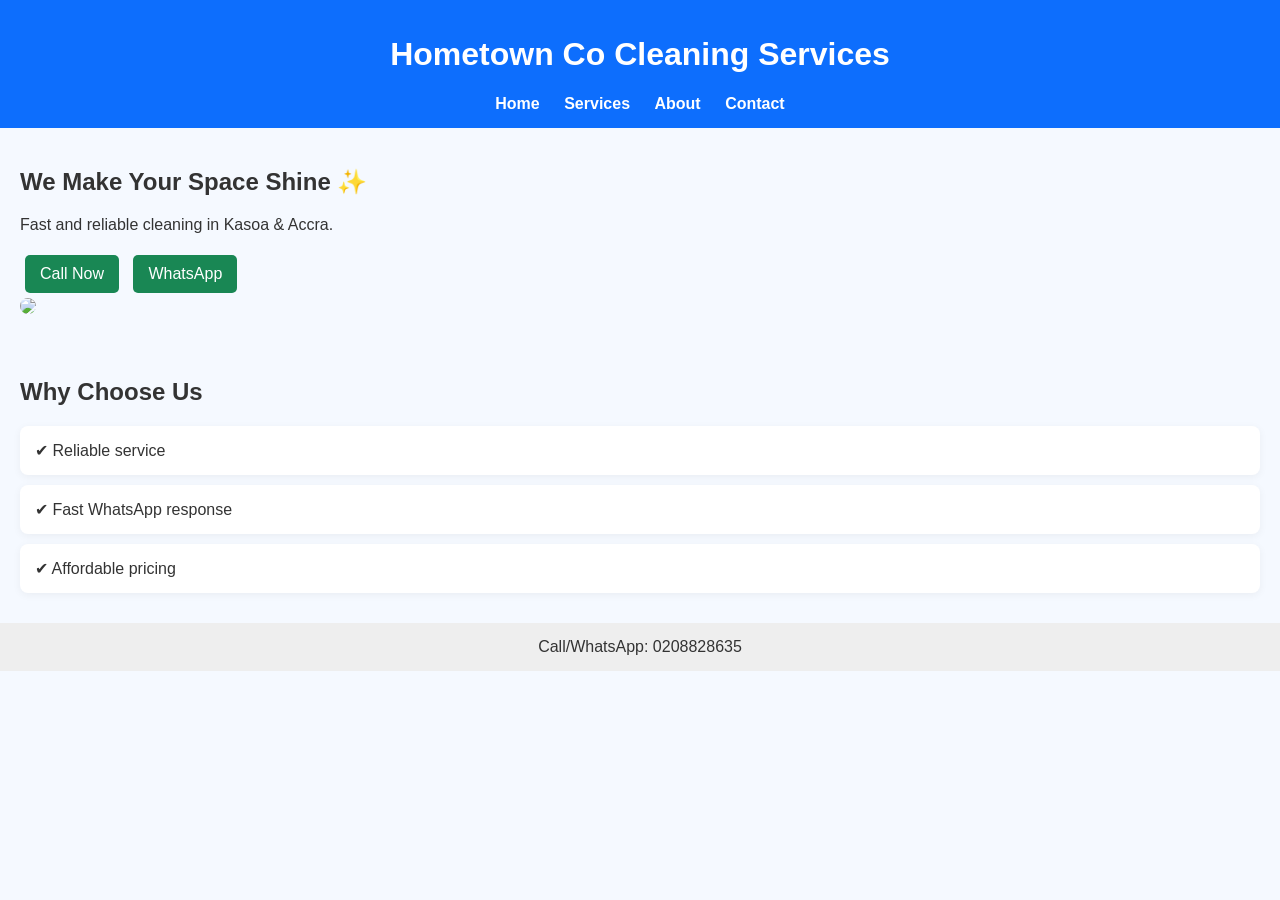
==== index.html @ 9e7ef7e4 "Update index.html" ====
<!DOCTYPE html>
<html>
<head>
  <title>Hometown Co Cleaning Services</title>
  <link rel="stylesheet" href="styles.css">

  <!-- SEO -->
  <meta name="description" content="Cleaning services in Kasoa and Accra. Residential, commercial, move-in and post-construction cleaning. Call 0208828635">
</head>

<body>

<header>
  <h1>Hometown Co Cleaning Services</h1>
  <nav>
    <a href="index.html">Home</a>
    <a href="services.html">Services</a>
    <a href="about.html">About</a>
    <a href="contact.html">Contact</a>
  </nav>
</header>

<section>
  <h2>We Make Your Space Shine ✨</h2>
  <p>Fast and reliable cleaning in Kasoa & Accra.</p>
<div class="btn-group">
  <a class="btn btn-primary" href="tel:0208828635">Call Now</a>
  <a class="btn btn-outline" href="https://wa.me/233208828635?text=Hello%20I%20need%20cleaning%20service">WhatsApp</a>
</div>  

  <img src="https://images.unsplash.com/photo-1600585154340-be6161a56a0c">
</section>

<section>
  <h2>Why Choose Us</h2>
  <div class="card">✔ Reliable service</div>
  <div class="card">✔ Fast WhatsApp response</div>
  <div class="card">✔ Affordable pricing</div>
</section>

<footer>
  Call/WhatsApp: 0208828635
</footer>
<script src="//code.tidio.co/vre9z0lkbppu7xoybaqcxrergolc1zzh.js" async></script>
</body>
</html>
---- styles.css ----
body {
  font-family: Arial, sans-serif;
  margin: 0;
  background: #f5f9ff;
  color: #333;
}

header {
  background: #0d6efd;
  color: white;
  padding: 15px;
  text-align: center;
}

nav a {
  margin: 0 10px;
  color: white;
  text-decoration: none;
  font-weight: bold;
}

section {
  padding: 20px;
}

.btn {
  display: inline-block;
  padding: 10px 15px;
  background: #198754;
  color: white;
  text-decoration: none;
  border-radius: 5px;
  margin: 5px;
}

.card {
  background: white;
  padding: 15px;
  margin: 10px 0;
  border-radius: 8px;
  box-shadow: 0 2px 8px rgba(0,0,0,0.05);
}

img {
  width: 100%;
  border-radius: 8px;
}

footer {
  text-align: center;
  padding: 15px;
  background: #eee;
}
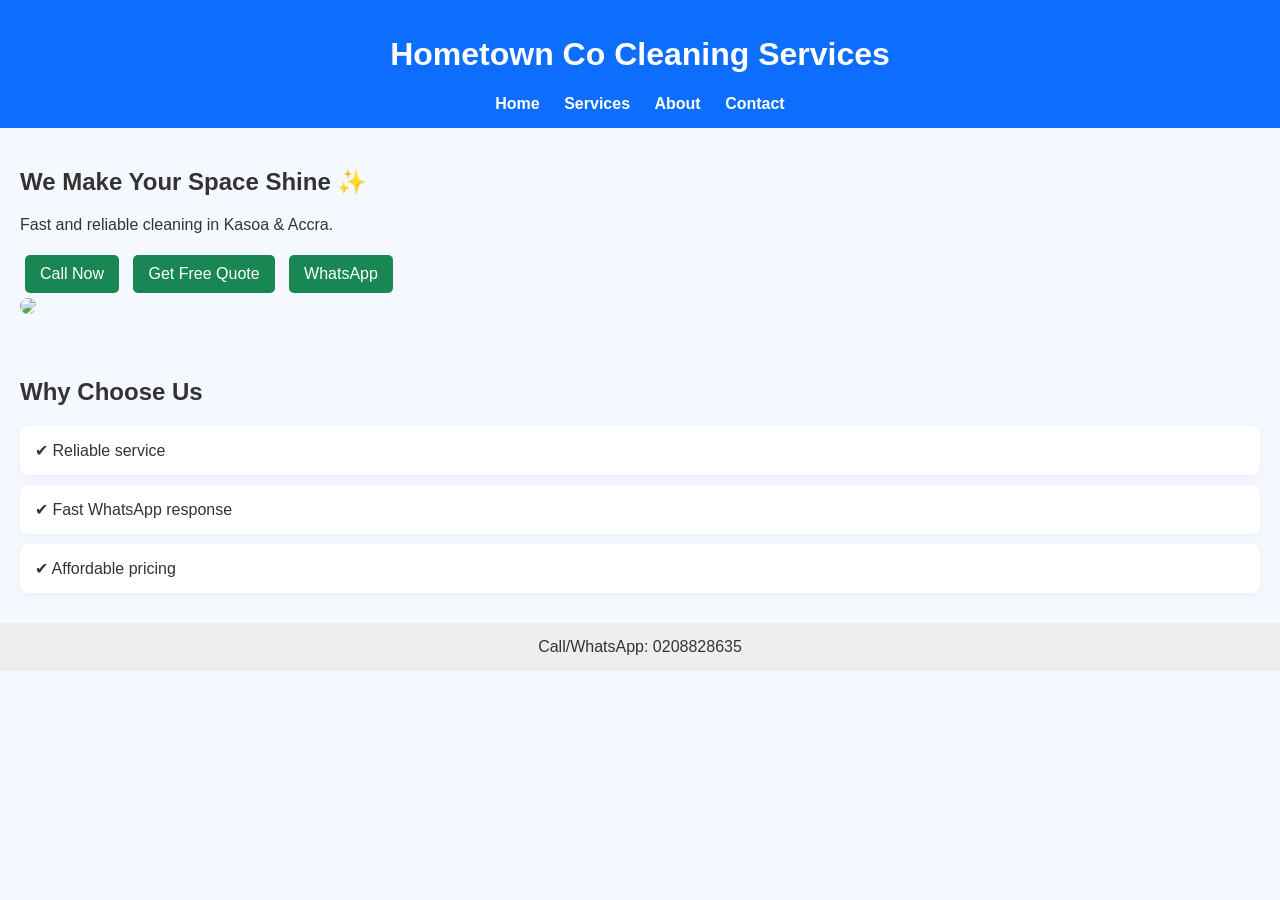
==== commit 8904a837: "Update index.html" ====
--- a/index.html
+++ b/index.html
@@ -25,6 +25,7 @@
   <p>Fast and reliable cleaning in Kasoa & Accra.</p>
 <div class="btn-group">
   <a class="btn btn-primary" href="tel:0208828635">Call Now</a>
+  <a class="btn btn-success" href="https://form.jotform.com/261156026960954" target="_blank">Get Free Quote</a>
   <a class="btn btn-outline" href="https://wa.me/233208828635?text=Hello%20I%20need%20cleaning%20service">WhatsApp</a>
 </div>  
 
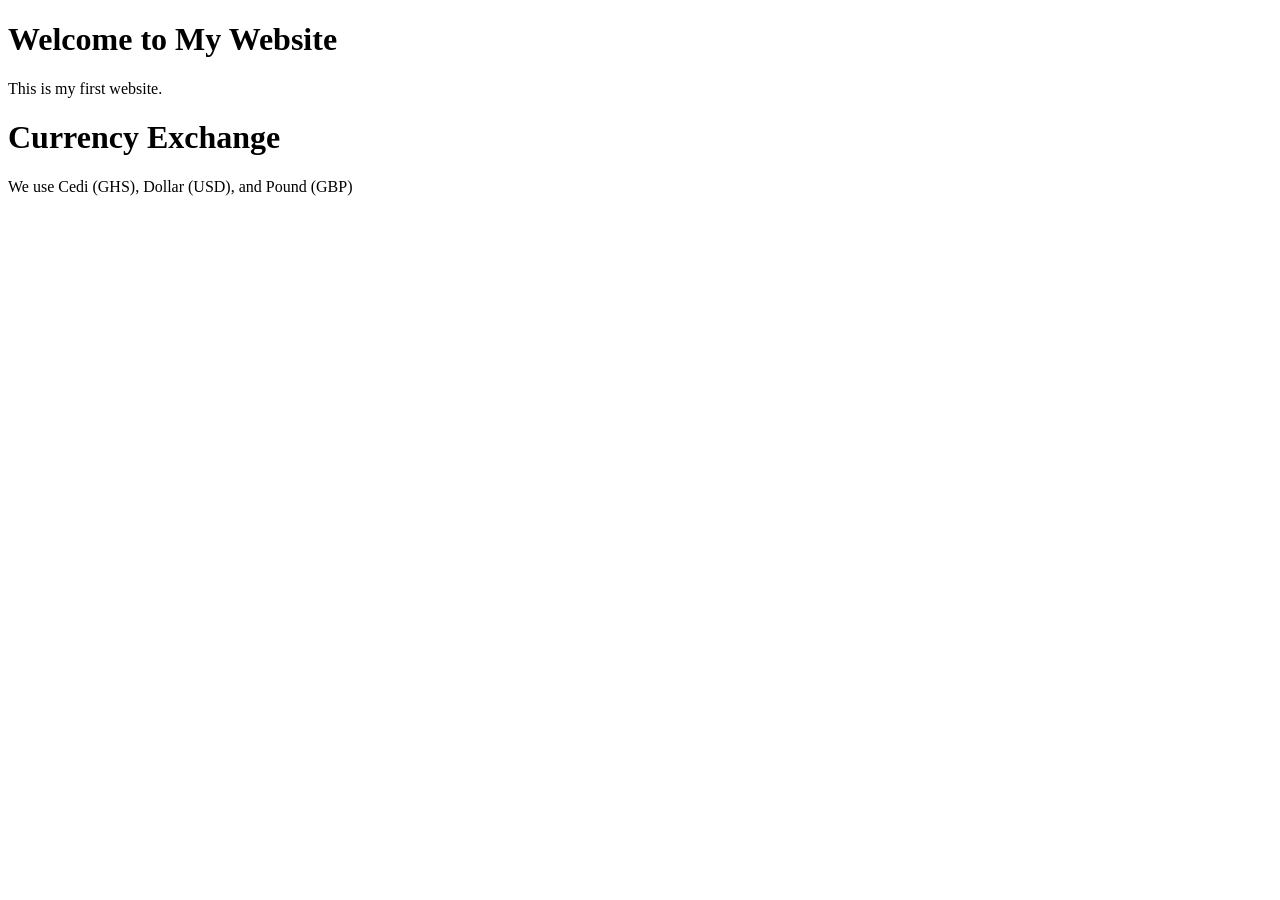
==== commit a63a2097: "Update index.html" ====
--- a/index.html
+++ b/index.html
@@ -1,47 +1,25 @@
 <!DOCTYPE html>
 <html>
 <head>
-  <title>Hometown Co Cleaning Services</title>
-  <link rel="stylesheet" href="styles.css">
-
-  <!-- SEO -->
-  <meta name="description" content="Cleaning services in Kasoa and Accra. Residential, commercial, move-in and post-construction cleaning. Call 0208828635">
+  <title>My Website</title>
 </head>
-
 <body>
 
-<header>
-  <h1>Hometown Co Cleaning Services</h1>
-  <nav>
-    <a href="index.html">Home</a>
-    <a href="services.html">Services</a>
-    <a href="about.html">About</a>
-    <a href="contact.html">Contact</a>
-  </nav>
-</header>
+  <h1>Welcome to My Website</h1>
+  <p>This is my first website.</p>
 
-<section>
-  <h2>We Make Your Space Shine ✨</h2>
-  <p>Fast and reliable cleaning in Kasoa & Accra.</p>
-<div class="btn-group">
-  <a class="btn btn-primary" href="tel:0208828635">Call Now</a>
-  <a class="btn btn-success" href="https://form.jotform.com/261156026960954" target="_blank">Get Free Quote</a>
-  <a class="btn btn-outline" href="https://wa.me/233208828635?text=Hello%20I%20need%20cleaning%20service">WhatsApp</a>
-</div>  
-
-  <img src="https://images.unsplash.com/photo-1600585154340-be6161a56a0c">
-</section>
-
-<section>
-  <h2>Why Choose Us</h2>
-  <div class="card">✔ Reliable service</div>
-  <div class="card">✔ Fast WhatsApp response</div>
-  <div class="card">✔ Affordable pricing</div>
-</section>
-
-<footer>
-  Call/WhatsApp: 0208828635
-</footer>
-<script src="//code.tidio.co/vre9z0lkbppu7xoybaqcxrergolc1zzh.js" async></script>
 </body>
 </html>
+
+<!DOCTYPE html>
+<html>
+<head>
+  <title>Currency Website</title>
+</head>
+<body>
+
+  <h1>Currency Exchange</h1>
+  <p>We use Cedi (GHS), Dollar (USD), and Pound (GBP)</p>
+
+</body>
+</html>
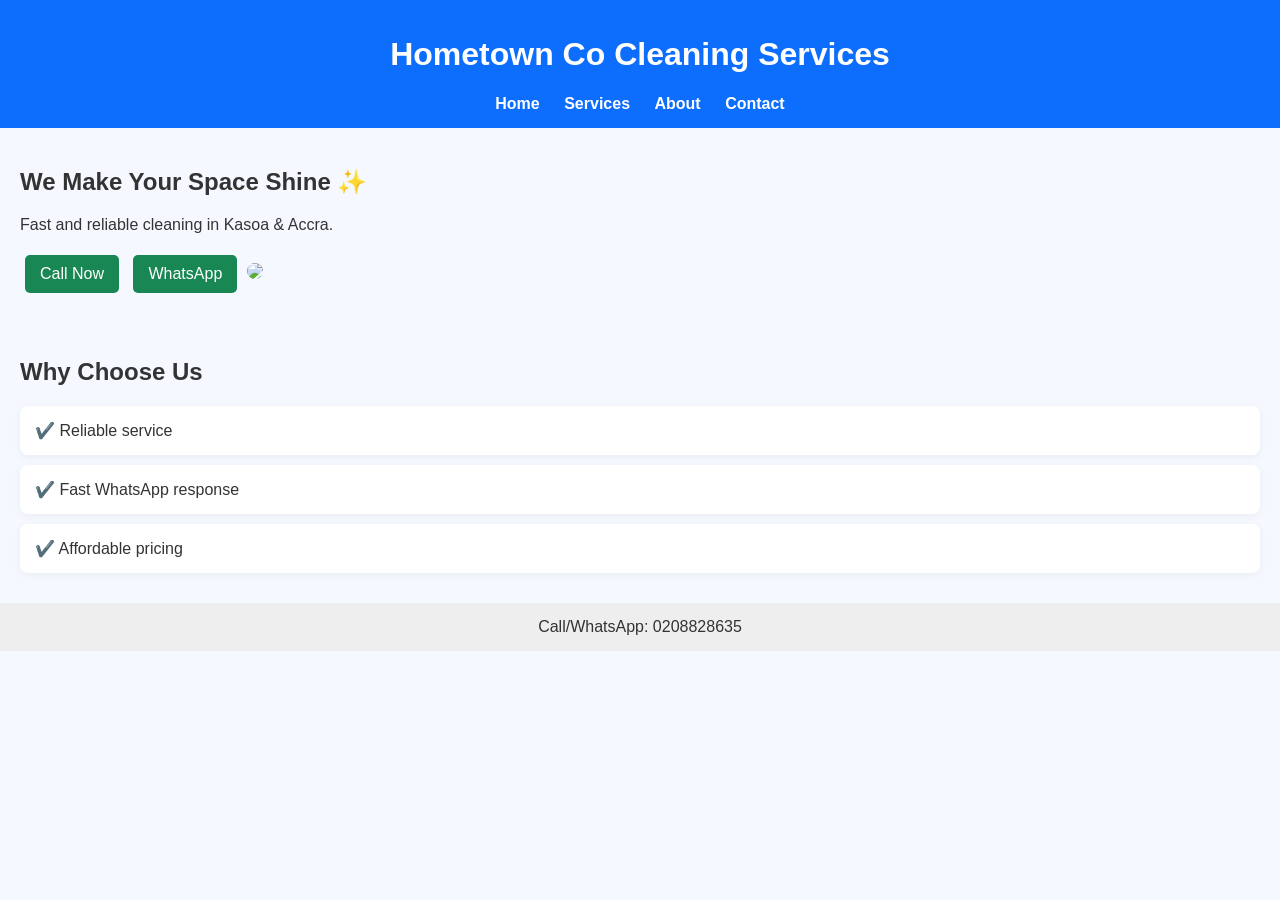
==== commit 2f52fd00: "Update index.html" ====
--- a/index.html
+++ b/index.html
@@ -1,25 +1,45 @@
 <!DOCTYPE html>
 <html>
 <head>
-  <title>My Website</title>
+  <title>Hometown Co Cleaning Services</title>
+  <link rel="stylesheet" href="styles.css">
+
+  <!-- SEO -->
+  <meta name="description" content="Cleaning services in Kasoa and Accra. Residential, commercial, move-in and post-construction cleaning. Call 0208828635">
 </head>
+
 <body>
 
-  <h1>Welcome to My Website</h1>
-  <p>This is my first website.</p>
+<header>
+  <h1>Hometown Co Cleaning Services</h1>
+  <nav>
+    <a href="index.html">Home</a>
+    <a href="services.html">Services</a>
+    <a href="about.html">About</a>
+    <a href="contact.html">Contact</a>
+  </nav>
+</header>
+
+<section>
+  <h2>We Make Your Space Shine ✨</h2>
+  <p>Fast and reliable cleaning in Kasoa & Accra.</p>
+
+  <a class="btn" href="tel:0208828635">Call Now</a>
+  <a class="btn" href="https://wa.me/233208828635?text=Hello%20I%20need%20cleaning%20service">WhatsApp</a>
+
+  <img src="https://images.unsplash.com/photo-1600585154340-be6161a56a0c">
+</section>
+
+<section>
+  <h2>Why Choose Us</h2>
+  <div class="card">✔️ Reliable service</div>
+  <div class="card">✔️ Fast WhatsApp response</div>
+  <div class="card">✔️ Affordable pricing</div>
+</section>
+
+<footer>
+  Call/WhatsApp: 0208828635
+</footer>
 
 </body>
 </html>
-
-<!DOCTYPE html>
-<html>
-<head>
-  <title>Currency Website</title>
-</head>
-<body>
-
-  <h1>Currency Exchange</h1>
-  <p>We use Cedi (GHS), Dollar (USD), and Pound (GBP)</p>
-
-</body>
-</html>
--- a/styles.css
+++ b/styles.css
@@ -0,0 +1,53 @@
+body {
+  font-family: Arial, sans-serif;
+  margin: 0;
+  background: #f5f9ff;
+  color: #333;
+}
+
+header {
+  background: #0d6efd;
+  color: white;
+  padding: 15px;
+  text-align: center;
+}
+
+nav a {
+  margin: 0 10px;
+  color: white;
+  text-decoration: none;
+  font-weight: bold;
+}
+
+section {
+  padding: 20px;
+}
+
+.btn {
+  display: inline-block;
+  padding: 10px 15px;
+  background: #198754;
+  color: white;
+  text-decoration: none;
+  border-radius: 5px;
+  margin: 5px;
+}
+
+.card {
+  background: white;
+  padding: 15px;
+  margin: 10px 0;
+  border-radius: 8px;
+  box-shadow: 0 2px 8px rgba(0,0,0,0.05);
+}
+
+img {
+  width: 100%;
+  border-radius: 8px;
+}
+
+footer {
+  text-align: center;
+  padding: 15px;
+  background: #eee;
+}
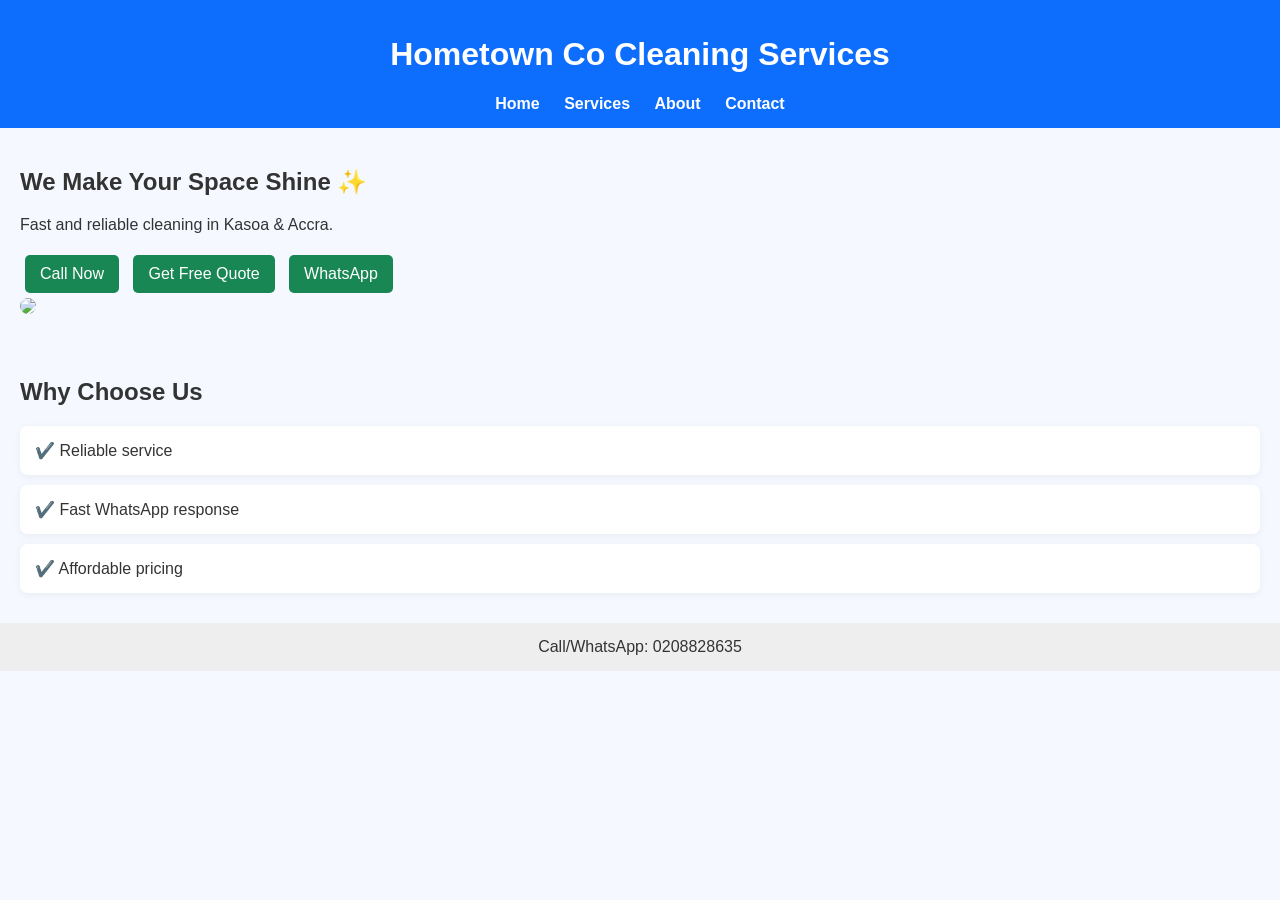
==== commit b7120ba4: "Update index.html" ====
--- a/index.html
+++ b/index.html
@@ -24,9 +24,11 @@
   <h2>We Make Your Space Shine ✨</h2>
   <p>Fast and reliable cleaning in Kasoa & Accra.</p>
 
-  <a class="btn" href="tel:0208828635">Call Now</a>
-  <a class="btn" href="https://wa.me/233208828635?text=Hello%20I%20need%20cleaning%20service">WhatsApp</a>
-
+  <div class="btn-group">
+  <a class="btn btn-primary" href="tel:0208828635">Call Now</a>
+  <a class="btn btn-success" href="https://form.jotform.com/261156026909054" target="_blank">Get Free Quote</a>
+  <a class="btn btn-outline" href="https://wa.me/233208828635?text=Hello%20I%20need%20cleaning%20service">WhatsApp</a>
+</div>
   <img src="https://images.unsplash.com/photo-1600585154340-be6161a56a0c">
 </section>
 
@@ -40,6 +42,6 @@
 <footer>
   Call/WhatsApp: 0208828635
 </footer>
-
+<script src="//code.tidio.co/vre9z0lkbppu7xoybaqcxrergolc1zzh.js" async></script>
 </body>
 </html>
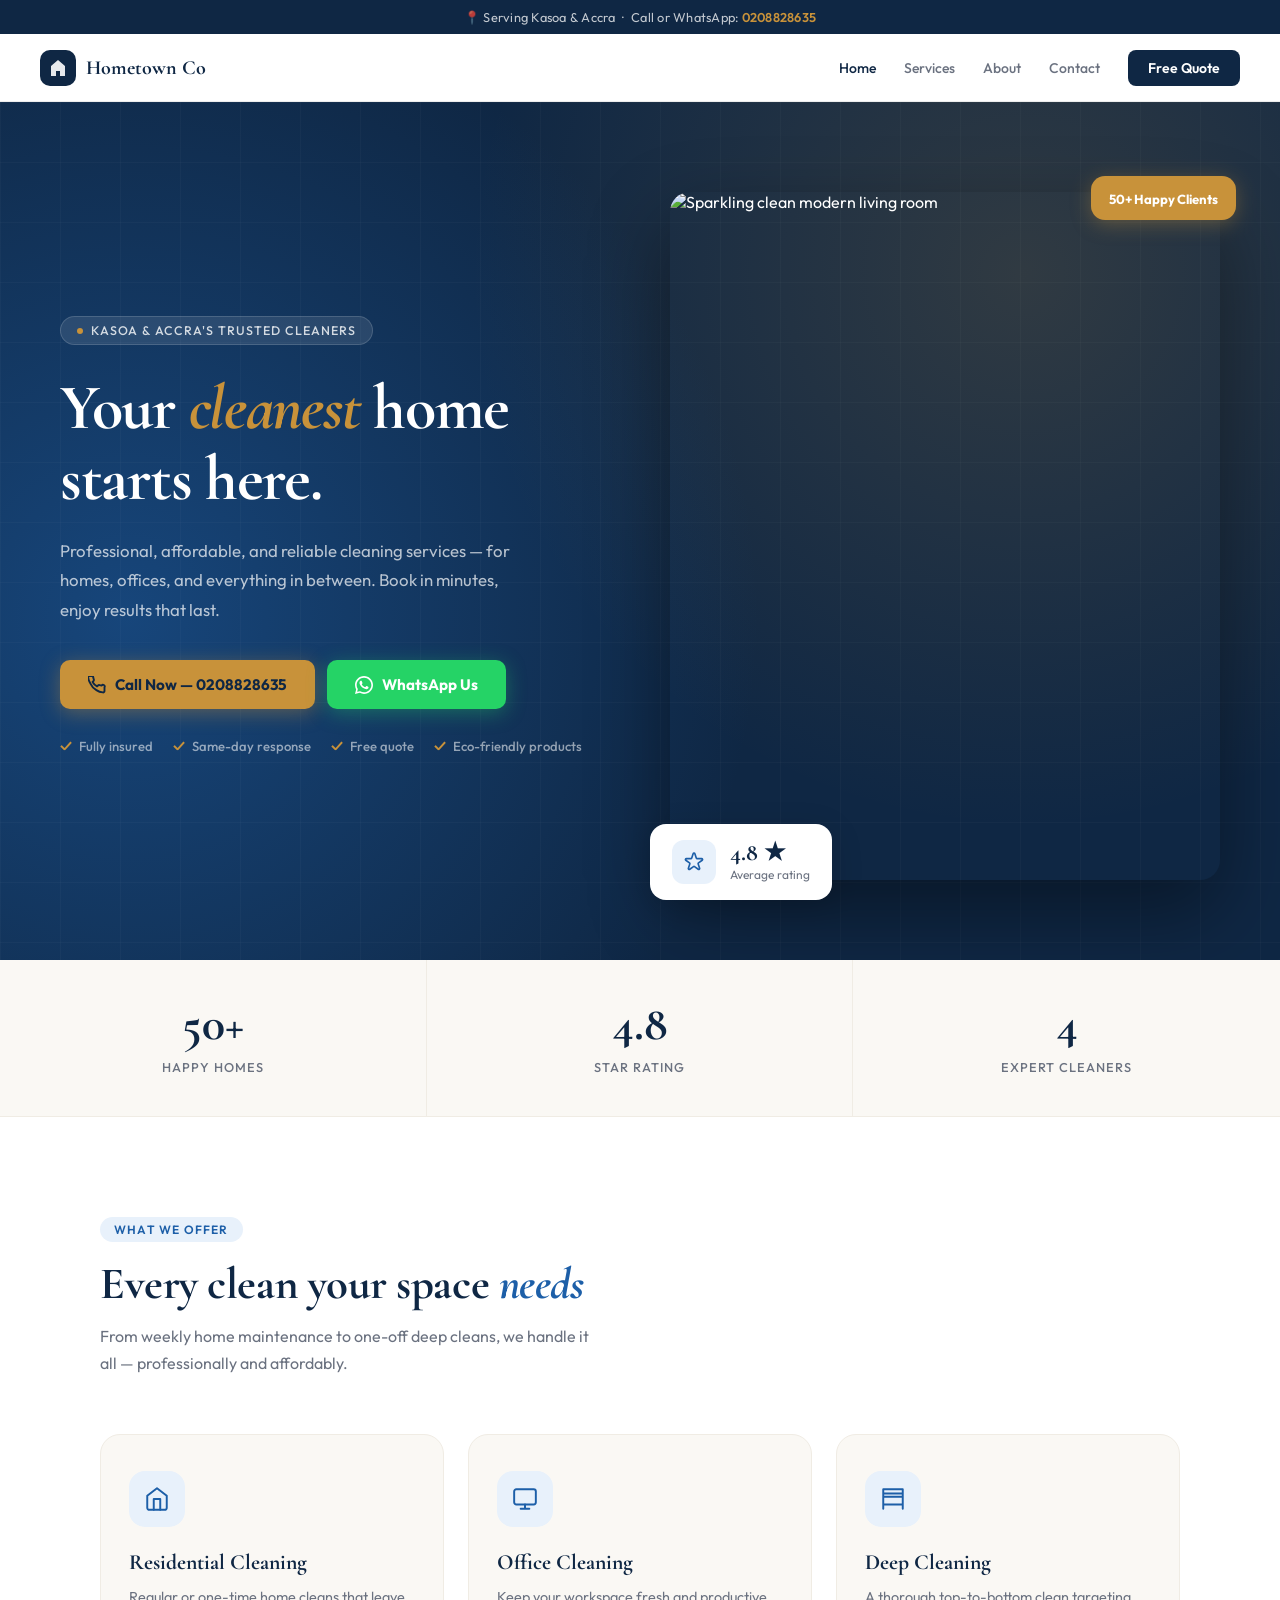
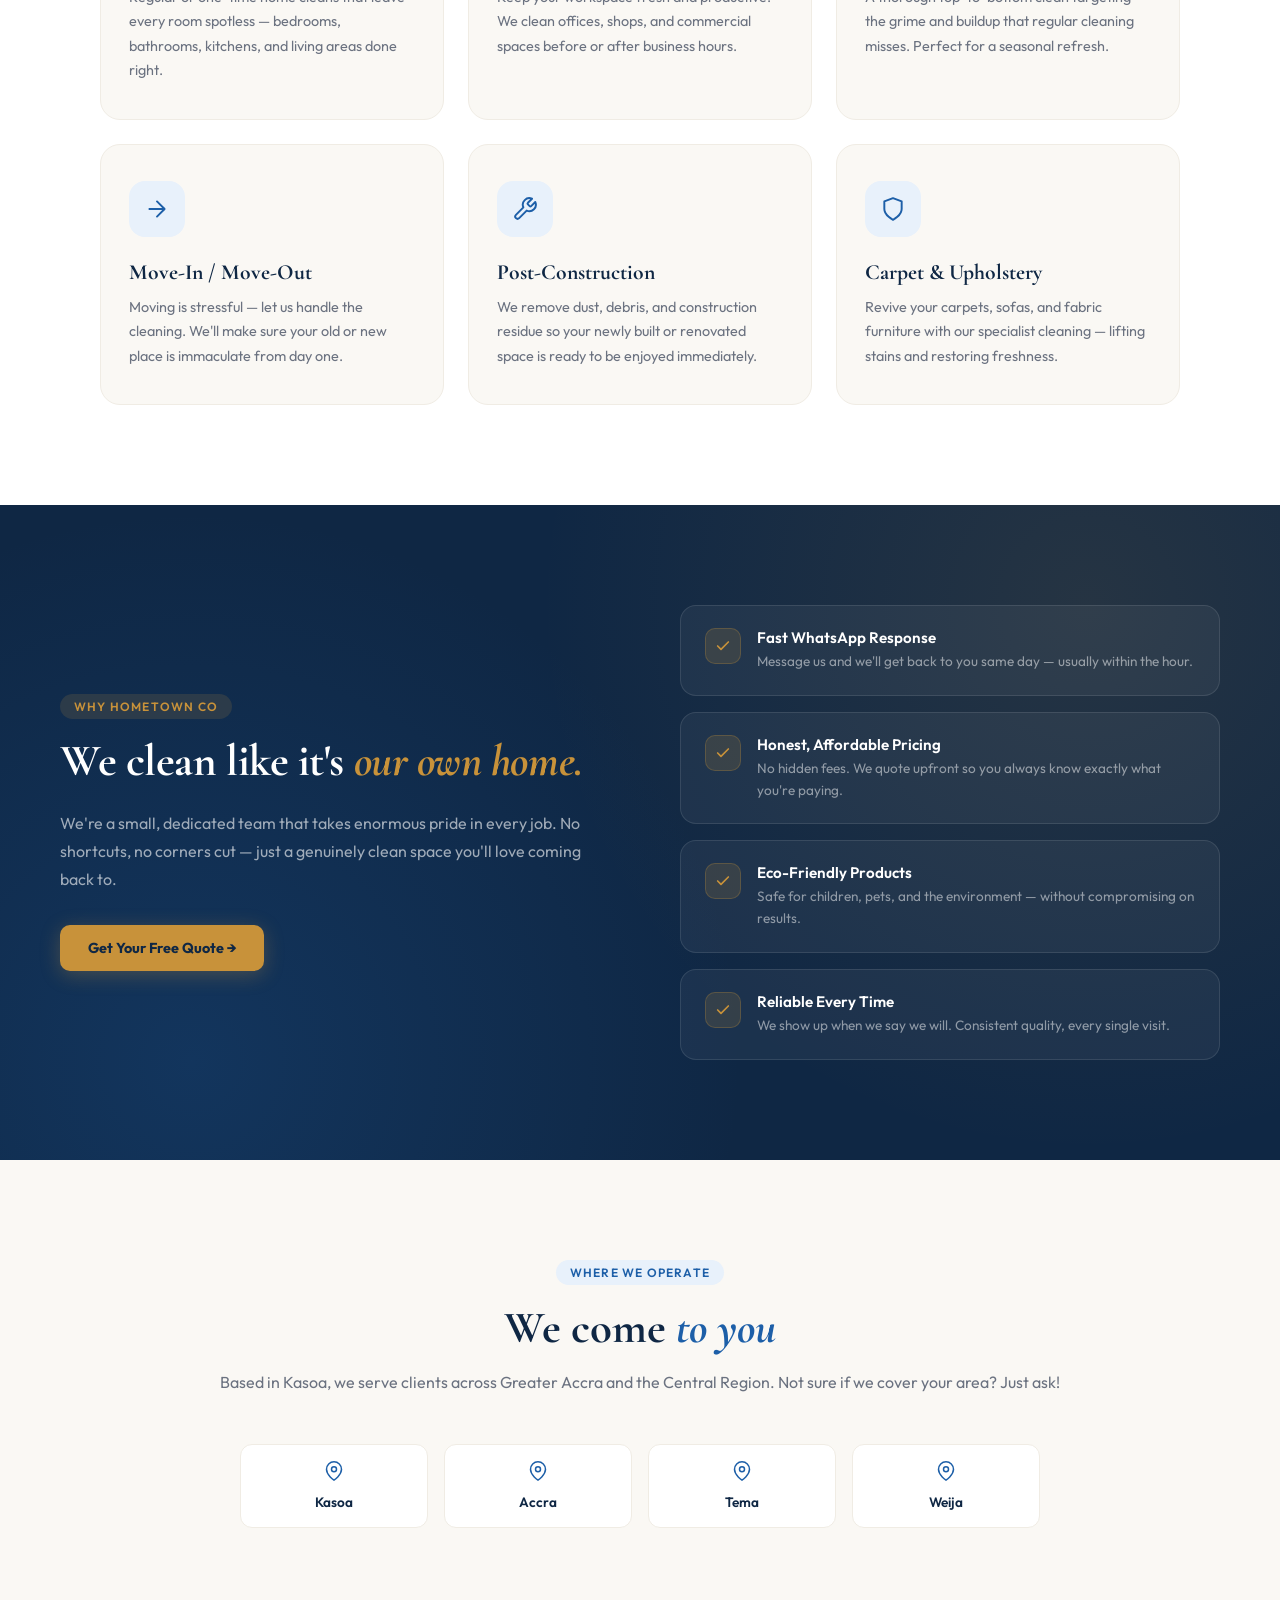
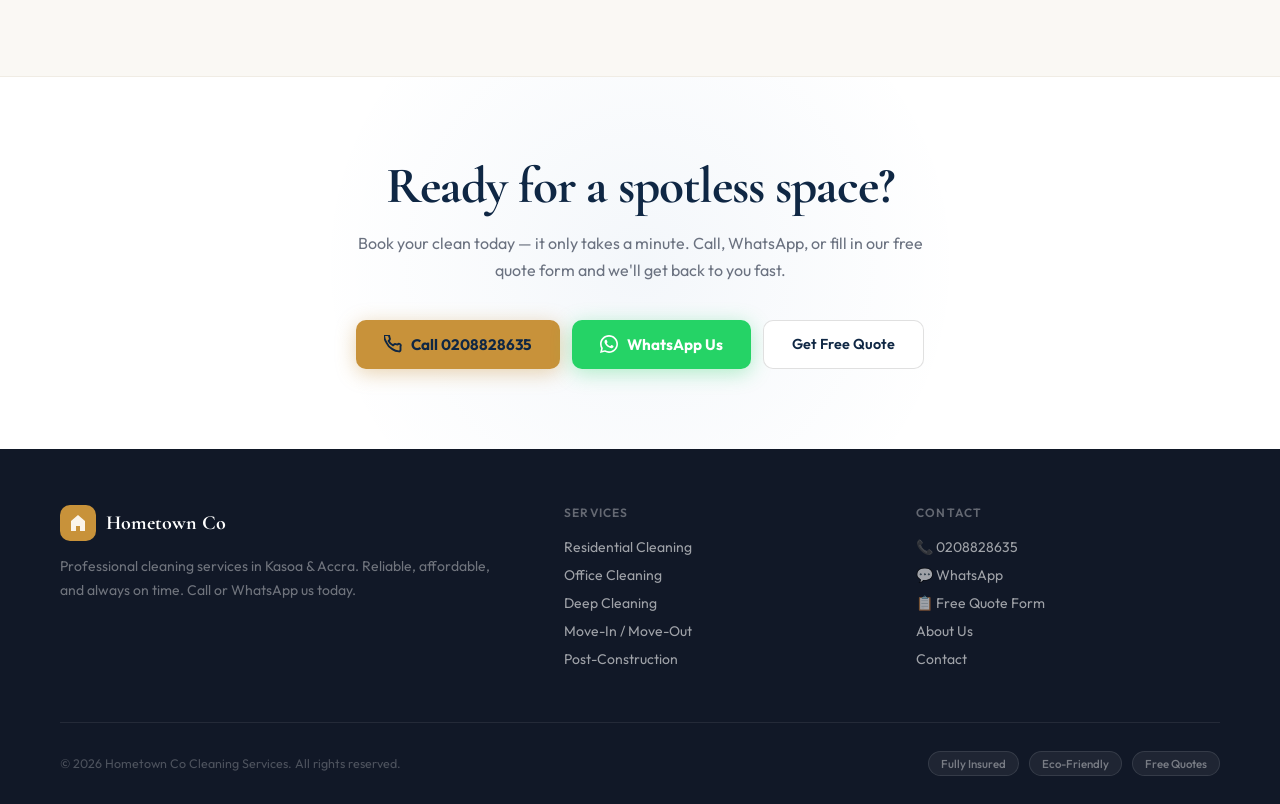
==== commit 9e15e3ea: "Update index.html" ====
--- a/index.html
+++ b/index.html
@@ -1,47 +1,859 @@
 <!DOCTYPE html>
-<html>
+<html lang="en">
 <head>
-  <title>Hometown Co Cleaning Services</title>
-  <link rel="stylesheet" href="styles.css">
-
-  <!-- SEO -->
-  <meta name="description" content="Cleaning services in Kasoa and Accra. Residential, commercial, move-in and post-construction cleaning. Call 0208828635">
+  <meta charset="UTF-8">
+  <meta name="viewport" content="width=device-width, initial-scale=1.0">
+  <title>Hometown Co Cleaning Services — Kasoa & Accra</title>
+  <meta name="description" content="Professional cleaning services in Kasoa & Accra. Residential, commercial, move-in and post-construction cleaning. Call or WhatsApp 0208828635 for a free quote.">
+  <meta property="og:title" content="Hometown Co Cleaning Services">
+  <meta property="og:description" content="Fast, reliable, affordable cleaning in Kasoa & Accra. Book today!">
+  <link href="https://fonts.googleapis.com/css2?family=Cormorant+Garamond:ital,wght@0,600;0,700;1,600&family=Outfit:wght@300;400;500;600&display=swap" rel="stylesheet">
+  <style>
+    :root {
+      --navy: #0f2744;
+      --navy-mid: #1a3a5c;
+      --blue: #1d5fa8;
+      --blue-light: #e8f1fb;
+      --ivory: #faf8f4;
+      --ivory-dark: #f0ece4;
+      --gold: #c8923a;
+      --white: #ffffff;
+      --dark: #111827;
+      --gray: #6b7280;
+      --green: #16a34a;
+      --green-dark: #15803d;
+      --wa-green: #25D366;
+      --wa-dark: #1da851;
+    }
+
+    * { margin: 0; padding: 0; box-sizing: border-box; }
+    html { scroll-behavior: smooth; }
+    body {
+      font-family: 'Outfit', sans-serif;
+      color: var(--dark);
+      background: var(--white);
+      overflow-x: hidden;
+    }
+
+    /* ─── TOPBAR ─── */
+    .topbar {
+      background: var(--navy);
+      color: rgba(255,255,255,0.75);
+      text-align: center;
+      font-size: 0.8rem;
+      padding: 9px 20px;
+      letter-spacing: 0.02em;
+    }
+    .topbar a { color: var(--gold); text-decoration: none; font-weight: 600; }
+
+    /* ─── HEADER ─── */
+    header {
+      position: sticky;
+      top: 0;
+      z-index: 100;
+      background: rgba(255,255,255,0.96);
+      backdrop-filter: blur(12px);
+      border-bottom: 1px solid rgba(0,0,0,0.07);
+      padding: 0 40px;
+      display: flex;
+      justify-content: space-between;
+      align-items: center;
+      height: 68px;
+    }
+    .logo {
+      display: flex;
+      align-items: center;
+      gap: 10px;
+      text-decoration: none;
+    }
+    .logo-mark {
+      width: 36px; height: 36px;
+      background: var(--navy);
+      border-radius: 10px;
+      display: flex; align-items: center; justify-content: center;
+    }
+    .logo-mark svg { width: 20px; height: 20px; }
+    .logo-text {
+      font-family: 'Cormorant Garamond', serif;
+      font-size: 1.25rem; font-weight: 700;
+      color: var(--navy);
+    }
+    nav { display: flex; align-items: center; gap: 28px; }
+    nav a {
+      color: var(--gray); text-decoration: none;
+      font-size: 0.875rem; font-weight: 500;
+      transition: color 0.2s;
+    }
+    nav a:hover, nav a.active { color: var(--navy); }
+    .nav-cta {
+      background: var(--navy); color: white !important;
+      padding: 9px 20px; border-radius: 8px;
+      font-weight: 600 !important;
+      transition: background 0.2s, transform 0.15s !important;
+    }
+    .nav-cta:hover { background: var(--navy-mid) !important; transform: translateY(-1px); }
+    .hamburger {
+      display: none; flex-direction: column; gap: 5px;
+      cursor: pointer; background: none; border: none; padding: 4px;
+    }
+    .hamburger span { display: block; width: 22px; height: 2px; background: var(--navy); border-radius: 2px; transition: all 0.3s; }
+    .mobile-menu {
+      display: none; flex-direction: column;
+      background: white; border-bottom: 1px solid rgba(0,0,0,0.07);
+      padding: 0 20px;
+    }
+    .mobile-menu.open { display: flex; }
+    .mobile-menu a {
+      color: var(--dark); text-decoration: none;
+      font-size: 0.95rem; font-weight: 500;
+      padding: 14px 0; border-bottom: 1px solid rgba(0,0,0,0.05);
+      transition: color 0.2s;
+    }
+    .mobile-menu a:last-child { border: none; }
+
+    /* ─── HERO ─── */
+    .hero {
+      background: var(--navy);
+      color: white;
+      padding: 90px 40px 80px;
+      position: relative;
+      overflow: hidden;
+      min-height: 90vh;
+      display: flex;
+      align-items: center;
+    }
+    .hero::before {
+      content: '';
+      position: absolute; inset: 0;
+      background:
+        radial-gradient(circle at 10% 60%, rgba(29,95,168,0.55) 0%, transparent 50%),
+        radial-gradient(circle at 80% 20%, rgba(200,146,58,0.18) 0%, transparent 45%);
+    }
+    .hero-grid {
+      position: absolute; inset: 0;
+      background-image:
+        linear-gradient(rgba(255,255,255,0.025) 1px, transparent 1px),
+        linear-gradient(90deg, rgba(255,255,255,0.025) 1px, transparent 1px);
+      background-size: 60px 60px;
+    }
+    .hero-layout {
+      position: relative;
+      max-width: 1160px; margin: 0 auto; width: 100%;
+      display: grid;
+      grid-template-columns: 1fr 1fr;
+      gap: 60px;
+      align-items: center;
+    }
+    .hero-content { animation: fadeUp 0.8s ease both; }
+    @keyframes fadeUp {
+      from { opacity: 0; transform: translateY(28px); }
+      to   { opacity: 1; transform: translateY(0); }
+    }
+    .hero-eyebrow {
+      display: inline-flex; align-items: center; gap: 8px;
+      background: rgba(255,255,255,0.1);
+      border: 1px solid rgba(255,255,255,0.15);
+      border-radius: 100px;
+      padding: 6px 16px;
+      font-size: 0.78rem; font-weight: 500;
+      letter-spacing: 0.08em; text-transform: uppercase;
+      margin-bottom: 28px; color: rgba(255,255,255,0.8);
+    }
+    .hero-eyebrow::before {
+      content: ''; width: 6px; height: 6px;
+      background: var(--gold); border-radius: 50%;
+    }
+    .hero h1 {
+      font-family: 'Cormorant Garamond', serif;
+      font-size: clamp(2.8rem, 5vw, 4.2rem);
+      font-weight: 700; line-height: 1.1;
+      letter-spacing: -0.02em; margin-bottom: 22px;
+    }
+    .hero h1 em { font-style: italic; color: var(--gold); }
+    .hero-sub {
+      font-size: 1.05rem; line-height: 1.75;
+      color: rgba(255,255,255,0.7);
+      margin-bottom: 36px; max-width: 460px;
+    }
+    .hero-actions { display: flex; gap: 12px; flex-wrap: wrap; }
+    .btn-call {
+      display: inline-flex; align-items: center; gap: 9px;
+      background: var(--gold); color: var(--navy);
+      padding: 15px 28px; border-radius: 10px;
+      font-size: 0.95rem; font-weight: 700;
+      text-decoration: none;
+      transition: transform 0.15s, box-shadow 0.2s;
+      box-shadow: 0 4px 20px rgba(200,146,58,0.4);
+    }
+    .btn-call:hover { transform: translateY(-2px); box-shadow: 0 8px 28px rgba(200,146,58,0.5); }
+    .btn-call svg { width: 18px; height: 18px; }
+    .btn-wa {
+      display: inline-flex; align-items: center; gap: 9px;
+      background: var(--wa-green); color: white;
+      padding: 15px 28px; border-radius: 10px;
+      font-size: 0.95rem; font-weight: 700;
+      text-decoration: none;
+      transition: transform 0.15s, box-shadow 0.2s;
+      box-shadow: 0 4px 20px rgba(37,211,102,0.35);
+    }
+    .btn-wa:hover { transform: translateY(-2px); box-shadow: 0 8px 28px rgba(37,211,102,0.45); }
+    .btn-wa svg { width: 18px; height: 18px; }
+    .hero-trust {
+      margin-top: 28px;
+      display: flex; gap: 20px; flex-wrap: wrap;
+    }
+    .trust-item {
+      display: flex; align-items: center; gap: 7px;
+      font-size: 0.82rem; color: rgba(255,255,255,0.55);
+      font-weight: 500;
+    }
+    .trust-item::before {
+      content: '✓';
+      color: var(--gold); font-weight: 700; font-size: 0.9rem;
+    }
+
+    /* hero image panel */
+    .hero-visual {
+      position: relative;
+      animation: fadeUp 0.9s ease 0.2s both;
+    }
+    .hero-img-wrap {
+      border-radius: 20px; overflow: hidden;
+      aspect-ratio: 4/5;
+      box-shadow: 0 32px 80px rgba(0,0,0,0.4);
+    }
+    .hero-img-wrap img {
+      width: 100%; height: 100%; object-fit: cover; display: block;
+    }
+    .hero-chip {
+      position: absolute;
+      bottom: -20px; left: -20px;
+      background: white; border-radius: 16px;
+      padding: 16px 22px;
+      box-shadow: 0 8px 32px rgba(0,0,0,0.15);
+      display: flex; align-items: center; gap: 14px;
+    }
+    .chip-icon {
+      width: 44px; height: 44px; border-radius: 12px;
+      background: var(--blue-light);
+      display: flex; align-items: center; justify-content: center;
+    }
+    .chip-icon svg { width: 22px; height: 22px; stroke: var(--blue); }
+    .chip-text .chip-num {
+      font-family: 'Cormorant Garamond', serif;
+      font-size: 1.5rem; font-weight: 700; color: var(--navy); line-height: 1;
+    }
+    .chip-text .chip-label { font-size: 0.75rem; color: var(--gray); margin-top: 2px; }
+    .hero-chip-2 {
+      position: absolute;
+      top: -16px; right: -16px;
+      background: var(--gold); border-radius: 14px;
+      padding: 12px 18px;
+      box-shadow: 0 4px 20px rgba(200,146,58,0.35);
+    }
+    .hero-chip-2 span { font-size: 0.82rem; font-weight: 700; color: white; white-space: nowrap; }
+
+    /* ─── STATS BAR ─── */
+    .stats {
+      display: grid; grid-template-columns: repeat(3, 1fr);
+      background: var(--ivory); border-bottom: 1px solid var(--ivory-dark);
+    }
+    .stat {
+      padding: 40px 28px; text-align: center;
+      border-right: 1px solid var(--ivory-dark);
+    }
+    .stat:last-child { border-right: none; }
+    .stat-number {
+      font-family: 'Cormorant Garamond', serif;
+      font-size: 3rem; font-weight: 700;
+      color: var(--navy); display: block; line-height: 1; margin-bottom: 8px;
+    }
+    .stat-label {
+      font-size: 0.8rem; color: var(--gray);
+      text-transform: uppercase; letter-spacing: 0.08em; font-weight: 500;
+    }
+
+    /* ─── SERVICES ─── */
+    .services { padding: 100px 40px; max-width: 1160px; margin: 0 auto; }
+    .section-tag {
+      display: inline-block; background: var(--blue-light); color: var(--blue);
+      font-size: 0.75rem; font-weight: 600; letter-spacing: 0.1em;
+      text-transform: uppercase; padding: 5px 14px; border-radius: 100px; margin-bottom: 16px;
+    }
+    .section-header { margin-bottom: 56px; }
+    .section-header h2 {
+      font-family: 'Cormorant Garamond', serif;
+      font-size: clamp(2rem, 3.5vw, 2.8rem); font-weight: 700;
+      color: var(--navy); line-height: 1.2; letter-spacing: -0.01em; margin-bottom: 12px;
+    }
+    .section-header h2 em { font-style: italic; color: var(--blue); }
+    .section-header p { color: var(--gray); font-size: 1rem; line-height: 1.7; max-width: 500px; }
+    .services-grid {
+      display: grid; grid-template-columns: repeat(3, 1fr); gap: 24px;
+    }
+    .service-card {
+      background: var(--ivory); border-radius: 20px;
+      padding: 36px 28px; border: 1px solid var(--ivory-dark);
+      transition: transform 0.3s, box-shadow 0.3s, border-color 0.3s;
+      position: relative; overflow: hidden;
+    }
+    .service-card::after {
+      content: '';
+      position: absolute; bottom: 0; left: 0; right: 0; height: 3px;
+      background: linear-gradient(90deg, var(--blue), var(--gold));
+      transform: scaleX(0); transform-origin: left;
+      transition: transform 0.4s ease;
+    }
+    .service-card:hover { transform: translateY(-6px); box-shadow: 0 20px 48px rgba(0,0,0,0.09); border-color: transparent; }
+    .service-card:hover::after { transform: scaleX(1); }
+    .service-icon {
+      width: 56px; height: 56px; border-radius: 16px;
+      background: var(--blue-light);
+      display: flex; align-items: center; justify-content: center;
+      margin-bottom: 22px;
+    }
+    .service-icon svg { width: 26px; height: 26px; stroke: var(--blue); }
+    .service-card h3 {
+      font-family: 'Cormorant Garamond', serif;
+      font-size: 1.35rem; font-weight: 700; color: var(--navy); margin-bottom: 10px;
+    }
+    .service-card p { color: var(--gray); font-size: 0.9rem; line-height: 1.7; }
+
+    /* ─── WHY US ─── */
+    .why {
+      background: var(--navy); padding: 100px 40px;
+      position: relative; overflow: hidden;
+    }
+    .why::before {
+      content: '';
+      position: absolute; inset: 0;
+      background:
+        radial-gradient(circle at 85% 15%, rgba(200,146,58,0.12) 0%, transparent 45%),
+        radial-gradient(circle at 15% 85%, rgba(29,95,168,0.25) 0%, transparent 45%);
+    }
+    .why-inner { max-width: 1160px; margin: 0 auto; position: relative; }
+    .why-layout { display: grid; grid-template-columns: 1fr 1fr; gap: 80px; align-items: center; }
+    .why-left .section-tag { background: rgba(200,146,58,0.15); color: var(--gold); }
+    .why-left h2 {
+      font-family: 'Cormorant Garamond', serif;
+      font-size: clamp(2rem, 3.5vw, 2.8rem); font-weight: 700;
+      color: white; line-height: 1.2; letter-spacing: -0.01em; margin-bottom: 20px;
+    }
+    .why-left h2 em { font-style: italic; color: var(--gold); }
+    .why-left p { color: rgba(255,255,255,0.6); font-size: 1rem; line-height: 1.75; margin-bottom: 32px; }
+    .btn-quote {
+      display: inline-flex; align-items: center; gap: 9px;
+      background: var(--gold); color: var(--navy);
+      padding: 14px 28px; border-radius: 10px;
+      font-size: 0.9rem; font-weight: 700; text-decoration: none;
+      transition: transform 0.15s, box-shadow 0.2s;
+      box-shadow: 0 4px 20px rgba(200,146,58,0.3);
+    }
+    .btn-quote:hover { transform: translateY(-2px); box-shadow: 0 8px 28px rgba(200,146,58,0.4); }
+    .why-list { display: flex; flex-direction: column; gap: 16px; }
+    .why-item {
+      background: rgba(255,255,255,0.05); border: 1px solid rgba(255,255,255,0.1);
+      border-radius: 16px; padding: 22px 24px;
+      display: flex; align-items: flex-start; gap: 16px;
+      transition: background 0.3s, border-color 0.3s;
+    }
+    .why-item:hover { background: rgba(255,255,255,0.08); border-color: rgba(255,255,255,0.18); }
+    .why-check {
+      width: 36px; height: 36px; border-radius: 10px;
+      background: rgba(200,146,58,0.15); border: 1px solid rgba(200,146,58,0.25);
+      display: flex; align-items: center; justify-content: center; flex-shrink: 0;
+    }
+    .why-check svg { width: 16px; height: 16px; stroke: var(--gold); }
+    .why-item-text h4 { font-size: 0.95rem; font-weight: 600; color: white; margin-bottom: 4px; }
+    .why-item-text p { font-size: 0.85rem; color: rgba(255,255,255,0.5); line-height: 1.6; }
+
+    /* ─── COVERAGE ─── */
+    .coverage { padding: 100px 40px; background: var(--ivory); }
+    .coverage-inner { max-width: 1160px; margin: 0 auto; text-align: center; }
+    .coverage-inner h2 {
+      font-family: 'Cormorant Garamond', serif;
+      font-size: clamp(2rem, 3.5vw, 2.8rem); font-weight: 700;
+      color: var(--navy); margin-bottom: 14px;
+    }
+    .coverage-inner h2 em { font-style: italic; color: var(--blue); }
+    .coverage-inner > p { color: var(--gray); font-size: 1rem; line-height: 1.7; margin-bottom: 48px; }
+    .areas-grid {
+      display: grid; grid-template-columns: repeat(4, 1fr); gap: 16px;
+      max-width: 800px; margin: 0 auto 48px;
+    }
+    .area-pill {
+      background: white; border: 1px solid var(--ivory-dark); border-radius: 12px;
+      padding: 16px 12px; text-align: center;
+      transition: border-color 0.2s, box-shadow 0.2s, transform 0.2s;
+    }
+    .area-pill:hover { border-color: var(--blue); box-shadow: 0 4px 16px rgba(29,95,168,0.1); transform: translateY(-2px); }
+    .area-pill svg { width: 20px; height: 20px; stroke: var(--blue); margin-bottom: 8px; }
+    .area-pill span { display: block; font-size: 0.85rem; font-weight: 600; color: var(--navy); }
+
+    /* ─── CTA BAND ─── */
+    .cta-band {
+      background: white; padding: 80px 40px;
+      text-align: center; position: relative; overflow: hidden;
+      border-top: 1px solid var(--ivory-dark);
+    }
+    .cta-band::before {
+      content: '';
+      position: absolute; top: 50%; left: 50%; transform: translate(-50%,-50%);
+      width: 700px; height: 700px;
+      background: radial-gradient(circle, rgba(29,95,168,0.05) 0%, transparent 65%);
+    }
+    .cta-band-inner { position: relative; max-width: 600px; margin: 0 auto; }
+    .cta-band h2 {
+      font-family: 'Cormorant Garamond', serif;
+      font-size: clamp(2rem, 4vw, 3.2rem); font-weight: 700;
+      color: var(--navy); line-height: 1.15; letter-spacing: -0.02em; margin-bottom: 14px;
+    }
+    .cta-band p { color: var(--gray); font-size: 1rem; line-height: 1.7; margin-bottom: 36px; }
+    .cta-buttons { display: flex; gap: 12px; justify-content: center; flex-wrap: wrap; }
+    .btn-outline-dark {
+      display: inline-flex; align-items: center; gap: 8px;
+      background: white; color: var(--navy);
+      padding: 14px 28px; border-radius: 10px;
+      font-size: 0.9rem; font-weight: 600; text-decoration: none;
+      border: 1.5px solid rgba(0,0,0,0.12);
+      transition: border-color 0.2s, box-shadow 0.2s, transform 0.15s;
+    }
+    .btn-outline-dark:hover { border-color: var(--navy); box-shadow: 0 4px 16px rgba(0,0,0,0.08); transform: translateY(-1px); }
+
+    /* ─── FOOTER ─── */
+    footer {
+      background: var(--dark); color: white;
+      padding: 56px 40px 28px;
+    }
+    .footer-inner { max-width: 1160px; margin: 0 auto; }
+    .footer-top {
+      display: grid; grid-template-columns: 1.5fr 1fr 1fr;
+      gap: 48px; padding-bottom: 44px;
+      border-bottom: 1px solid rgba(255,255,255,0.08); margin-bottom: 28px;
+    }
+    .footer-brand .logo-text { color: white; }
+    .footer-brand .logo-mark { background: var(--gold); }
+    .footer-desc { color: rgba(255,255,255,0.4); font-size: 0.875rem; line-height: 1.7; margin-top: 14px; }
+    .footer-col h4 {
+      font-size: 0.75rem; font-weight: 600; color: rgba(255,255,255,0.35);
+      text-transform: uppercase; letter-spacing: 0.1em; margin-bottom: 18px;
+    }
+    .footer-col a {
+      display: block; color: rgba(255,255,255,0.6); text-decoration: none;
+      font-size: 0.875rem; margin-bottom: 10px; transition: color 0.2s;
+    }
+    .footer-col a:hover { color: white; }
+    .footer-bottom {
+      display: flex; justify-content: space-between; align-items: center;
+      gap: 16px; flex-wrap: wrap;
+    }
+    .footer-copy { font-size: 0.78rem; color: rgba(255,255,255,0.25); }
+    .footer-badges { display: flex; gap: 10px; }
+    .badge-pill {
+      background: rgba(255,255,255,0.06); border: 1px solid rgba(255,255,255,0.1);
+      border-radius: 100px; padding: 4px 12px;
+      font-size: 0.72rem; color: rgba(255,255,255,0.4); font-weight: 500;
+    }
+
+    /* ─── SCROLL REVEAL ─── */
+    .reveal { opacity: 0; transform: translateY(28px); transition: opacity 0.7s ease, transform 0.7s ease; }
+    .reveal.visible { opacity: 1; transform: translateY(0); }
+    .reveal-delay-1 { transition-delay: 0.1s; }
+    .reveal-delay-2 { transition-delay: 0.2s; }
+    .reveal-delay-3 { transition-delay: 0.3s; }
+    .reveal-delay-4 { transition-delay: 0.4s; }
+
+    /* ─── RESPONSIVE ─── */
+    @media (max-width: 1024px) {
+      .services-grid { grid-template-columns: repeat(2, 1fr); }
+      .areas-grid { grid-template-columns: repeat(2, 1fr); }
+      .footer-top { grid-template-columns: 1fr 1fr; }
+    }
+    @media (max-width: 768px) {
+      header { padding: 0 20px; }
+      nav { display: none; }
+      .hamburger { display: flex; }
+      .hero { padding: 60px 20px 60px; min-height: auto; }
+      .hero-layout { grid-template-columns: 1fr; gap: 40px; }
+      .hero-visual { display: none; }
+      .hero h1 { font-size: 2.6rem; }
+      .stats { grid-template-columns: repeat(3, 1fr); }
+      .services { padding: 60px 20px; }
+      .services-grid { grid-template-columns: 1fr; }
+      .why { padding: 70px 20px; }
+      .why-layout { grid-template-columns: 1fr; gap: 40px; }
+      .coverage { padding: 60px 20px; }
+      .areas-grid { grid-template-columns: repeat(2, 1fr); }
+      .cta-band { padding: 60px 20px; }
+      footer { padding: 50px 20px 24px; }
+      .footer-top { grid-template-columns: 1fr; gap: 28px; }
+      .footer-bottom { flex-direction: column; align-items: flex-start; }
+    }
+    @media (max-width: 480px) {
+      .stats { grid-template-columns: 1fr; }
+      .stat { border-right: none; border-bottom: 1px solid var(--ivory-dark); }
+      .stat:last-child { border-bottom: none; }
+      .hero-actions { flex-direction: column; }
+      .btn-call, .btn-wa { justify-content: center; }
+    }
+  </style>
 </head>
-
 <body>
 
+<!-- ─── TOPBAR ─── -->
+<div class="topbar" role="banner">
+  📍 Serving Kasoa & Accra &nbsp;·&nbsp; Call or WhatsApp: <a href="tel:0208828635">0208828635</a>
+</div>
+
+<!-- ─── HEADER ─── -->
 <header>
-  <h1>Hometown Co Cleaning Services</h1>
-  <nav>
-    <a href="index.html">Home</a>
+  <a href="index.html" class="logo" aria-label="Hometown Co Home">
+    <div class="logo-mark" aria-hidden="true">
+      <svg viewBox="0 0 20 20" fill="none">
+        <path d="M10 2L3 8v10h5v-5h4v5h5V8L10 2z" fill="white" opacity="0.9"/>
+      </svg>
+    </div>
+    <span class="logo-text">Hometown Co</span>
+  </a>
+  <nav aria-label="Main navigation">
+    <a href="index.html" class="active">Home</a>
     <a href="services.html">Services</a>
     <a href="about.html">About</a>
     <a href="contact.html">Contact</a>
+    <a href="https://form.jotform.com/261156026909054" target="_blank" class="nav-cta">Free Quote</a>
   </nav>
+  <button class="hamburger" aria-label="Toggle menu" aria-expanded="false" onclick="toggleMenu(this)">
+    <span></span><span></span><span></span>
+  </button>
 </header>
-
-<section>
-  <h2>We Make Your Space Shine ✨</h2>
-  <p>Fast and reliable cleaning in Kasoa & Accra.</p>
-
-  <div class="btn-group">
-  <a class="btn btn-primary" href="tel:0208828635">Call Now</a>
-  <a class="btn btn-success" href="https://form.jotform.com/261156026909054" target="_blank">Get Free Quote</a>
-  <a class="btn btn-outline" href="https://wa.me/233208828635?text=Hello%20I%20need%20cleaning%20service">WhatsApp</a>
+<div class="mobile-menu" id="mobile-menu" role="navigation" aria-label="Mobile navigation">
+  <a href="index.html">Home</a>
+  <a href="services.html">Services</a>
+  <a href="about.html">About</a>
+  <a href="contact.html">Contact</a>
+  <a href="https://form.jotform.com/261156026909054" target="_blank">Get Free Quote</a>
 </div>
-  <img src="https://images.unsplash.com/photo-1600585154340-be6161a56a0c">
+
+<!-- ─── HERO ─── -->
+<section class="hero" aria-labelledby="hero-heading">
+  <div class="hero-grid" aria-hidden="true"></div>
+  <div class="hero-layout">
+    <div class="hero-content">
+      <div class="hero-eyebrow">Kasoa & Accra's Trusted Cleaners</div>
+      <h1 id="hero-heading">
+        Your <em>cleanest</em> home starts here.
+      </h1>
+      <p class="hero-sub">Professional, affordable, and reliable cleaning services — for homes, offices, and everything in between. Book in minutes, enjoy results that last.</p>
+      <div class="hero-actions">
+        <a href="tel:0208828635" class="btn-call" aria-label="Call us now">
+          <svg viewBox="0 0 24 24" fill="none" stroke="currentColor" stroke-width="2.5" stroke-linecap="round" stroke-linejoin="round" aria-hidden="true">
+            <path d="M22 16.92v3a2 2 0 01-2.18 2 19.79 19.79 0 01-8.63-3.07A19.5 19.5 0 013.07 9.81 19.79 19.79 0 01.07 1.18 2 2 0 012.06 0h3a2 2 0 012 1.72 12.84 12.84 0 00.7 2.81 2 2 0 01-.45 2.11L6.09 7.91a16 16 0 006 6l1.27-1.27a2 2 0 012.11-.45 12.84 12.84 0 002.81.7A2 2 0 0122 14.92z"/>
+          </svg>
+          Call Now — 0208828635
+        </a>
+        <a href="https://wa.me/233208828635?text=Hello%20I%20need%20cleaning%20service" target="_blank" class="btn-wa" aria-label="WhatsApp us">
+          <svg viewBox="0 0 24 24" fill="currentColor" aria-hidden="true">
+            <path d="M17.472 14.382c-.297-.149-1.758-.867-2.03-.967-.273-.099-.471-.148-.67.15-.197.297-.767.966-.94 1.164-.173.199-.347.223-.644.075-.297-.15-1.255-.463-2.39-1.475-.883-.788-1.48-1.761-1.653-2.059-.173-.297-.018-.458.13-.606.134-.133.298-.347.446-.52.149-.174.198-.298.298-.497.099-.198.05-.371-.025-.52-.075-.149-.669-1.612-.916-2.207-.242-.579-.487-.5-.669-.51-.173-.008-.371-.01-.57-.01-.198 0-.52.074-.792.372-.272.297-1.04 1.016-1.04 2.479 0 1.462 1.065 2.875 1.213 3.074.149.198 2.096 3.2 5.077 4.487.709.306 1.262.489 1.694.625.712.227 1.36.195 1.871.118.571-.085 1.758-.719 2.006-1.413.248-.694.248-1.289.173-1.413-.074-.124-.272-.198-.57-.347z"/>
+            <path d="M12 0C5.373 0 0 5.373 0 12c0 2.124.557 4.118 1.528 5.847L0 24l6.335-1.509A11.945 11.945 0 0012 24c6.627 0 12-5.373 12-12S18.627 0 12 0zm0 21.818a9.818 9.818 0 01-5.006-1.37l-.36-.213-3.76.895.952-3.653-.234-.374A9.818 9.818 0 012.182 12C2.182 6.58 6.58 2.182 12 2.182S21.818 6.58 21.818 12 17.42 21.818 12 21.818z"/>
+          </svg>
+          WhatsApp Us
+        </a>
+      </div>
+      <div class="hero-trust">
+        <span class="trust-item">Fully insured</span>
+        <span class="trust-item">Same-day response</span>
+        <span class="trust-item">Free quote</span>
+        <span class="trust-item">Eco-friendly products</span>
+      </div>
+    </div>
+
+    <div class="hero-visual" aria-hidden="true">
+      <div class="hero-img-wrap">
+        <img src="https://images.unsplash.com/photo-1600585154340-be6161a56a0c?w=800&q=80" alt="Sparkling clean modern living room">
+      </div>
+      <div class="hero-chip">
+        <div class="chip-icon">
+          <svg viewBox="0 0 24 24" fill="none" stroke-width="1.8" stroke-linecap="round" stroke-linejoin="round">
+            <path d="M11.049 2.927c.3-.921 1.603-.921 1.902 0l1.519 4.674a1 1 0 00.95.69h4.915c.969 0 1.371 1.24.588 1.81l-3.976 2.888a1 1 0 00-.363 1.118l1.518 4.674c.3.922-.755 1.688-1.538 1.118l-3.976-2.888a1 1 0 00-1.176 0l-3.976 2.888c-.783.57-1.838-.197-1.538-1.118l1.518-4.674a1 1 0 00-.363-1.118l-3.976-2.888c-.784-.57-.38-1.81.588-1.81h4.914a1 1 0 00.951-.69l1.519-4.674z"/>
+          </svg>
+        </div>
+        <div class="chip-text">
+          <div class="chip-num">4.8 ★</div>
+          <div class="chip-label">Average rating</div>
+        </div>
+      </div>
+      <div class="hero-chip-2">
+        <span>50+ Happy Clients</span>
+      </div>
+    </div>
+  </div>
 </section>
 
-<section>
-  <h2>Why Choose Us</h2>
-  <div class="card">✔️ Reliable service</div>
-  <div class="card">✔️ Fast WhatsApp response</div>
-  <div class="card">✔️ Affordable pricing</div>
+<!-- ─── STATS ─── -->
+<section class="stats" aria-label="Our highlights">
+  <div class="stat reveal">
+    <span class="stat-number">50+</span>
+    <span class="stat-label">Happy homes</span>
+  </div>
+  <div class="stat reveal reveal-delay-1">
+    <span class="stat-number">4.8</span>
+    <span class="stat-label">Star rating</span>
+  </div>
+  <div class="stat reveal reveal-delay-2">
+    <span class="stat-number">4</span>
+    <span class="stat-label">Expert cleaners</span>
+  </div>
 </section>
 
-<footer>
-  Call/WhatsApp: 0208828635
+<!-- ─── SERVICES ─── -->
+<section class="services" aria-labelledby="services-heading">
+  <div class="section-header reveal">
+    <span class="section-tag">What We Offer</span>
+    <h2 id="services-heading">Every clean your space <em>needs</em></h2>
+    <p>From weekly home maintenance to one-off deep cleans, we handle it all — professionally and affordably.</p>
+  </div>
+
+  <div class="services-grid">
+    <article class="service-card reveal">
+      <div class="service-icon" aria-hidden="true">
+        <svg viewBox="0 0 24 24" fill="none" stroke-width="1.8" stroke-linecap="round" stroke-linejoin="round">
+          <path d="M3 9l9-7 9 7v11a2 2 0 01-2 2H5a2 2 0 01-2-2z"/><polyline points="9 22 9 12 15 12 15 22"/>
+        </svg>
+      </div>
+      <h3>Residential Cleaning</h3>
+      <p>Regular or one-time home cleans that leave every room spotless — bedrooms, bathrooms, kitchens, and living areas done right.</p>
+    </article>
+
+    <article class="service-card reveal reveal-delay-1">
+      <div class="service-icon" aria-hidden="true">
+        <svg viewBox="0 0 24 24" fill="none" stroke-width="1.8" stroke-linecap="round" stroke-linejoin="round">
+          <rect x="2" y="3" width="20" height="14" rx="2"/><path d="M8 21h8M12 17v4"/>
+        </svg>
+      </div>
+      <h3>Office Cleaning</h3>
+      <p>Keep your workspace fresh and productive. We clean offices, shops, and commercial spaces before or after business hours.</p>
+    </article>
+
+    <article class="service-card reveal reveal-delay-2">
+      <div class="service-icon" aria-hidden="true">
+        <svg viewBox="0 0 24 24" fill="none" stroke-width="1.8" stroke-linecap="round" stroke-linejoin="round">
+          <path d="M3 3h18v4H3zM3 10h18M3 17h18M3 3v18M21 3v18"/>
+        </svg>
+      </div>
+      <h3>Deep Cleaning</h3>
+      <p>A thorough top-to-bottom clean targeting the grime and buildup that regular cleaning misses. Perfect for a seasonal refresh.</p>
+    </article>
+
+    <article class="service-card reveal">
+      <div class="service-icon" aria-hidden="true">
+        <svg viewBox="0 0 24 24" fill="none" stroke-width="1.8" stroke-linecap="round" stroke-linejoin="round">
+          <path d="M5 12h14M12 5l7 7-7 7"/>
+        </svg>
+      </div>
+      <h3>Move-In / Move-Out</h3>
+      <p>Moving is stressful — let us handle the cleaning. We'll make sure your old or new place is immaculate from day one.</p>
+    </article>
+
+    <article class="service-card reveal reveal-delay-1">
+      <div class="service-icon" aria-hidden="true">
+        <svg viewBox="0 0 24 24" fill="none" stroke-width="1.8" stroke-linecap="round" stroke-linejoin="round">
+          <path d="M14.7 6.3a1 1 0 000 1.4l1.6 1.6a1 1 0 001.4 0l3.77-3.77a6 6 0 01-7.94 7.94l-6.91 6.91a2.12 2.12 0 01-3-3l6.91-6.91a6 6 0 017.94-7.94l-3.76 3.76z"/>
+        </svg>
+      </div>
+      <h3>Post-Construction</h3>
+      <p>We remove dust, debris, and construction residue so your newly built or renovated space is ready to be enjoyed immediately.</p>
+    </article>
+
+    <article class="service-card reveal reveal-delay-2">
+      <div class="service-icon" aria-hidden="true">
+        <svg viewBox="0 0 24 24" fill="none" stroke-width="1.8" stroke-linecap="round" stroke-linejoin="round">
+          <path d="M12 22s8-4 8-10V5l-8-3-8 3v7c0 6 8 10 8 10z"/>
+        </svg>
+      </div>
+      <h3>Carpet & Upholstery</h3>
+      <p>Revive your carpets, sofas, and fabric furniture with our specialist cleaning — lifting stains and restoring freshness.</p>
+    </article>
+  </div>
+</section>
+
+<!-- ─── WHY CHOOSE US ─── -->
+<section class="why" aria-labelledby="why-heading">
+  <div class="why-inner">
+    <div class="why-layout">
+      <div class="why-left reveal">
+        <span class="section-tag">Why Hometown Co</span>
+        <h2 id="why-heading">We clean like it's <em>our own home.</em></h2>
+        <p>We're a small, dedicated team that takes enormous pride in every job. No shortcuts, no corners cut — just a genuinely clean space you'll love coming back to.</p>
+        <a href="https://form.jotform.com/261156026909054" target="_blank" class="btn-quote">Get Your Free Quote →</a>
+      </div>
+
+      <div class="why-list reveal reveal-delay-1">
+        <div class="why-item">
+          <div class="why-check" aria-hidden="true">
+            <svg viewBox="0 0 24 24" fill="none" stroke-width="2.5" stroke-linecap="round" stroke-linejoin="round">
+              <polyline points="20 6 9 17 4 12"/>
+            </svg>
+          </div>
+          <div class="why-item-text">
+            <h4>Fast WhatsApp Response</h4>
+            <p>Message us and we'll get back to you same day — usually within the hour.</p>
+          </div>
+        </div>
+        <div class="why-item">
+          <div class="why-check" aria-hidden="true">
+            <svg viewBox="0 0 24 24" fill="none" stroke-width="2.5" stroke-linecap="round" stroke-linejoin="round">
+              <polyline points="20 6 9 17 4 12"/>
+            </svg>
+          </div>
+          <div class="why-item-text">
+            <h4>Honest, Affordable Pricing</h4>
+            <p>No hidden fees. We quote upfront so you always know exactly what you're paying.</p>
+          </div>
+        </div>
+        <div class="why-item">
+          <div class="why-check" aria-hidden="true">
+            <svg viewBox="0 0 24 24" fill="none" stroke-width="2.5" stroke-linecap="round" stroke-linejoin="round">
+              <polyline points="20 6 9 17 4 12"/>
+            </svg>
+          </div>
+          <div class="why-item-text">
+            <h4>Eco-Friendly Products</h4>
+            <p>Safe for children, pets, and the environment — without compromising on results.</p>
+          </div>
+        </div>
+        <div class="why-item">
+          <div class="why-check" aria-hidden="true">
+            <svg viewBox="0 0 24 24" fill="none" stroke-width="2.5" stroke-linecap="round" stroke-linejoin="round">
+              <polyline points="20 6 9 17 4 12"/>
+            </svg>
+          </div>
+          <div class="why-item-text">
+            <h4>Reliable Every Time</h4>
+            <p>We show up when we say we will. Consistent quality, every single visit.</p>
+          </div>
+        </div>
+      </div>
+    </div>
+  </div>
+</section>
+
+<!-- ─── COVERAGE ─── -->
+<section class="coverage" aria-labelledby="coverage-heading">
+  <div class="coverage-inner">
+    <span class="section-tag reveal">Where We Operate</span>
+    <h2 class="reveal" id="coverage-heading">We come <em>to you</em></h2>
+    <p class="reveal">Based in Kasoa, we serve clients across Greater Accra and the Central Region. Not sure if we cover your area? Just ask!</p>
+    <div class="areas-grid">
+      <div class="area-pill reveal">
+        <svg viewBox="0 0 24 24" fill="none" stroke-width="1.8" stroke-linecap="round" stroke-linejoin="round" aria-hidden="true">
+          <path d="M21 10c0 7-9 13-9 13s-9-6-9-13a9 9 0 0118 0z"/><circle cx="12" cy="10" r="3"/>
+        </svg>
+        <span>Kasoa</span>
+      </div>
+      <div class="area-pill reveal reveal-delay-1">
+        <svg viewBox="0 0 24 24" fill="none" stroke-width="1.8" stroke-linecap="round" stroke-linejoin="round" aria-hidden="true">
+          <path d="M21 10c0 7-9 13-9 13s-9-6-9-13a9 9 0 0118 0z"/><circle cx="12" cy="10" r="3"/>
+        </svg>
+        <span>Accra</span>
+      </div>
+      <div class="area-pill reveal reveal-delay-2">
+        <svg viewBox="0 0 24 24" fill="none" stroke-width="1.8" stroke-linecap="round" stroke-linejoin="round" aria-hidden="true">
+          <path d="M21 10c0 7-9 13-9 13s-9-6-9-13a9 9 0 0118 0z"/><circle cx="12" cy="10" r="3"/>
+        </svg>
+        <span>Tema</span>
+      </div>
+      <div class="area-pill reveal reveal-delay-3">
+        <svg viewBox="0 0 24 24" fill="none" stroke-width="1.8" stroke-linecap="round" stroke-linejoin="round" aria-hidden="true">
+          <path d="M21 10c0 7-9 13-9 13s-9-6-9-13a9 9 0 0118 0z"/><circle cx="12" cy="10" r="3"/>
+        </svg>
+        <span>Weija</span>
+      </div>
+    </div>
+  </div>
+</section>
+
+<!-- ─── CTA BAND ─── -->
+<section class="cta-band" aria-labelledby="cta-heading">
+  <div class="cta-band-inner reveal">
+    <h2 id="cta-heading">Ready for a spotless space?</h2>
+    <p>Book your clean today — it only takes a minute. Call, WhatsApp, or fill in our free quote form and we'll get back to you fast.</p>
+    <div class="cta-buttons">
+      <a href="tel:0208828635" class="btn-call">
+        <svg viewBox="0 0 24 24" fill="none" stroke="currentColor" stroke-width="2.5" stroke-linecap="round" stroke-linejoin="round" aria-hidden="true" width="18" height="18">
+          <path d="M22 16.92v3a2 2 0 01-2.18 2 19.79 19.79 0 01-8.63-3.07A19.5 19.5 0 013.07 9.81 19.79 19.79 0 01.07 1.18 2 2 0 012.06 0h3a2 2 0 012 1.72 12.84 12.84 0 00.7 2.81 2 2 0 01-.45 2.11L6.09 7.91a16 16 0 006 6l1.27-1.27a2 2 0 012.11-.45 12.84 12.84 0 002.81.7A2 2 0 0122 14.92z"/>
+        </svg>
+        Call 0208828635
+      </a>
+      <a href="https://wa.me/233208828635?text=Hello%20I%20need%20cleaning%20service" target="_blank" class="btn-wa">
+        <svg viewBox="0 0 24 24" fill="currentColor" aria-hidden="true" width="18" height="18">
+          <path d="M17.472 14.382c-.297-.149-1.758-.867-2.03-.967-.273-.099-.471-.148-.67.15-.197.297-.767.966-.94 1.164-.173.199-.347.223-.644.075-.297-.15-1.255-.463-2.39-1.475-.883-.788-1.48-1.761-1.653-2.059-.173-.297-.018-.458.13-.606.134-.133.298-.347.446-.52.149-.174.198-.298.298-.497.099-.198.05-.371-.025-.52-.075-.149-.669-1.612-.916-2.207-.242-.579-.487-.5-.669-.51-.173-.008-.371-.01-.57-.01-.198 0-.52.074-.792.372-.272.297-1.04 1.016-1.04 2.479 0 1.462 1.065 2.875 1.213 3.074.149.198 2.096 3.2 5.077 4.487.709.306 1.262.489 1.694.625.712.227 1.36.195 1.871.118.571-.085 1.758-.719 2.006-1.413.248-.694.248-1.289.173-1.413-.074-.124-.272-.198-.57-.347z"/>
+          <path d="M12 0C5.373 0 0 5.373 0 12c0 2.124.557 4.118 1.528 5.847L0 24l6.335-1.509A11.945 11.945 0 0012 24c6.627 0 12-5.373 12-12S18.627 0 12 0zm0 21.818a9.818 9.818 0 01-5.006-1.37l-.36-.213-3.76.895.952-3.653-.234-.374A9.818 9.818 0 012.182 12C2.182 6.58 6.58 2.182 12 2.182S21.818 6.58 21.818 12 17.42 21.818 12 21.818z"/>
+        </svg>
+        WhatsApp Us
+      </a>
+      <a href="https://form.jotform.com/261156026909054" target="_blank" class="btn-outline-dark">Get Free Quote</a>
+    </div>
+  </div>
+</section>
+
+<!-- ─── FOOTER ─── -->
+<footer role="contentinfo">
+  <div class="footer-inner">
+    <div class="footer-top">
+      <div class="footer-brand">
+        <a href="index.html" class="logo" aria-label="Hometown Co Home">
+          <div class="logo-mark" aria-hidden="true">
+            <svg viewBox="0 0 20 20" fill="none">
+              <path d="M10 2L3 8v10h5v-5h4v5h5V8L10 2z" fill="white" opacity="0.9"/>
+            </svg>
+          </div>
+          <span class="logo-text">Hometown Co</span>
+        </a>
+        <p class="footer-desc">Professional cleaning services in Kasoa & Accra. Reliable, affordable, and always on time. Call or WhatsApp us today.</p>
+      </div>
+      <div class="footer-col">
+        <h4>Services</h4>
+        <a href="services.html">Residential Cleaning</a>
+        <a href="services.html">Office Cleaning</a>
+        <a href="services.html">Deep Cleaning</a>
+        <a href="services.html">Move-In / Move-Out</a>
+        <a href="services.html">Post-Construction</a>
+      </div>
+      <div class="footer-col">
+        <h4>Contact</h4>
+        <a href="tel:0208828635">📞 0208828635</a>
+        <a href="https://wa.me/233208828635?text=Hello%20I%20need%20cleaning%20service" target="_blank">💬 WhatsApp</a>
+        <a href="https://form.jotform.com/261156026909054" target="_blank">📋 Free Quote Form</a>
+        <a href="about.html">About Us</a>
+        <a href="contact.html">Contact</a>
+      </div>
+    </div>
+    <div class="footer-bottom">
+      <span class="footer-copy">© 2026 Hometown Co Cleaning Services. All rights reserved.</span>
+      <div class="footer-badges">
+        <span class="badge-pill">Fully Insured</span>
+        <span class="badge-pill">Eco-Friendly</span>
+        <span class="badge-pill">Free Quotes</span>
+      </div>
+    </div>
+  </div>
 </footer>
+
+<script>
+  function toggleMenu(btn) {
+    const menu = document.getElementById('mobile-menu');
+    const open = menu.classList.toggle('open');
+    btn.setAttribute('aria-expanded', open);
+  }
+  const observer = new IntersectionObserver((entries) => {
+    entries.forEach(el => {
+      if (el.isIntersecting) { el.target.classList.add('visible'); observer.unobserve(el.target); }
+    });
+  }, { threshold: 0.12 });
+  document.querySelectorAll('.reveal').forEach(el => observer.observe(el));
+</script>
+
+<!-- Live chat -->
 <script src="//code.tidio.co/vre9z0lkbppu7xoybaqcxrergolc1zzh.js" async></script>
 </body>
 </html>
